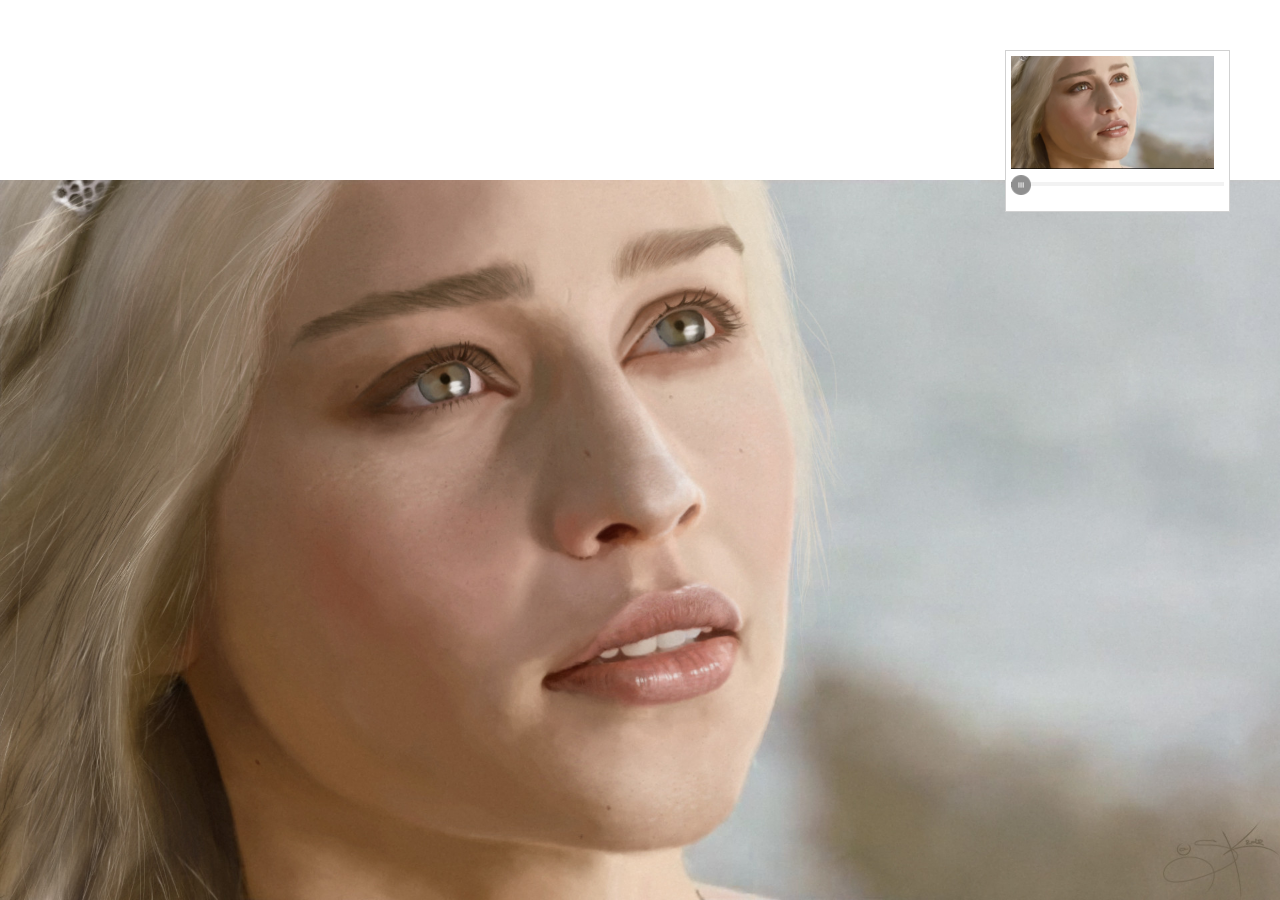
==== zoom/index.html @ 0a90b477 "ajustando arquivos" ====
<html>
<head>
	<title>Zoom</title>
	<link rel="stylesheet" href="css/reset.css" type="text/css" media="screen"/>
	<link rel="stylesheet" href="css/zoom.css" type="text/css" media="screen"/>
	<script type="text/javascript" src="js/jquery-1.11.1.min.js"></script>
	<script type="text/javascript" src="js/jquery-ui.custom.min.js"></script>
	<script type="text/javascript" src='js/zoom.js'></script>
	<script type="text/javascript">
		$(document).ready(function(){
			zoom({
		        //img : dataImg,
		        // widthImg : dataFullLargura,
		        // heightImg : dataFullAltura,
		        imgid: 'zoom',
		        responsive: true,
		        typeZoom: 'referency',
		        dimensionReferency: 120,
		        buttonDrag: true,
		        imageDrag: true,
		        heightBoxDrag: 30,
		        referencyPosition: {
		            top: '50px',
		            right: '50px'
		        },
		        //callbackZoom: true,
		        MaxZoom : 50,
		        imageZoom : true
		    });

		    // changeZoom({
		    //     img : dataImg,
		    //     widthImg : dataFullLargura,
		    //     heightImg : dataFullAltura      
		    // })
		});
		
	</script>
</head>
<body>
	<div id="imagemDestacada">
		<img src="img/dany.jpg"  id="zoom" /> 
	</div>
</body>
</html>
---- zoom/css/zoom.css ----
.boxDrag{width: 100%;height: 20px;display: block;margin: 4px auto 0 auto;padding: 10px 0 0 0;}
.contentDrag{width: 100%;height: 4px;display: block;margin:0 auto;position: relative;background: #f2f2f2;}
.objectDrag{width: 20px;height: 20px;background: url(../img/bt-projetos-zoom.png) no-repeat left top;background-size:100% 100%;display: block;position: absolute;top: -7px;left: 0;z-index: 20;cursor: pointer;}
.lineDrag{width: 10px;height: 5px;display: block;background: #8f8f8f;position: relative;z-index: 10}
.zoomReferency{border: thin solid #d1d1d1;}
.zoomLoad{background: url(../img/zoomLoad.gif) no-repeat center center;}
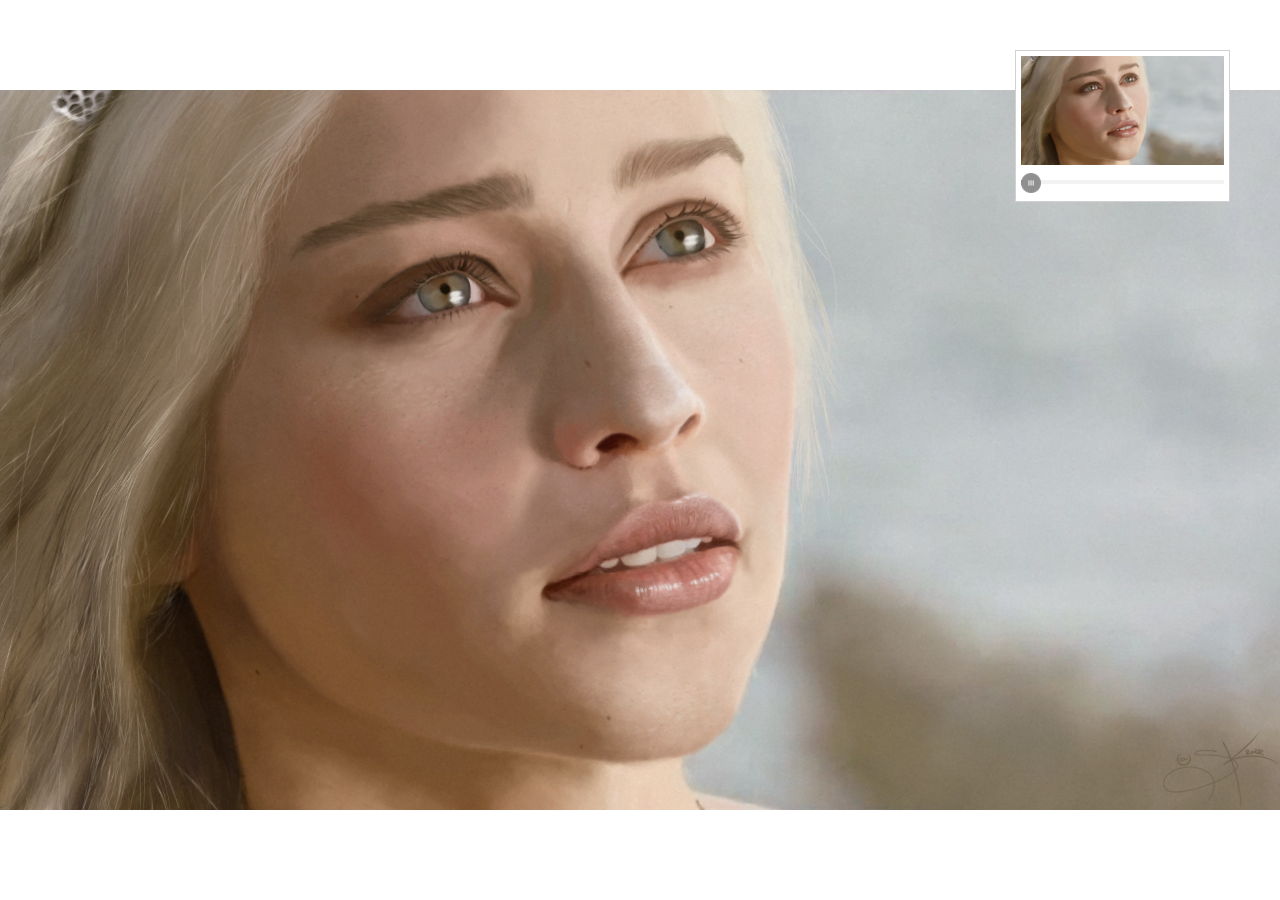
==== commit 2f9accf1: "ajustes" ====
--- a/zoom/index.html
+++ b/zoom/index.html
@@ -4,7 +4,7 @@
 	<link rel="stylesheet" href="css/reset.css" type="text/css" media="screen"/>
 	<link rel="stylesheet" href="css/zoom.css" type="text/css" media="screen"/>
 	<script type="text/javascript" src="js/jquery-1.11.1.min.js"></script>
-	<script type="text/javascript" src="js/jquery-ui.custom.min.js"></script>
+	<script type="text/javascript" src="js/jquery-ui.min.js"></script>
 	<script type="text/javascript" src='js/zoom.js'></script>
 	<script type="text/javascript">
 		$(document).ready(function(){
@@ -12,20 +12,20 @@
 		        //img : dataImg,
 		        // widthImg : dataFullLargura,
 		        // heightImg : dataFullAltura,
-		        imgid: 'zoom',
+		        // imgid: 'zoom',
 		        responsive: true,
 		        typeZoom: 'referency',
 		        dimensionReferency: 120,
 		        buttonDrag: true,
-		        imageDrag: true,
+		        // imageDrag: true,
 		        heightBoxDrag: 30,
 		        referencyPosition: {
-		            top: '50px',
-		            right: '50px'
+		             top: '50px',
+		             right: '50px'
 		        },
-		        //callbackZoom: true,
-		        MaxZoom : 50,
-		        imageZoom : true
+		        // //callbackZoom: true,
+		        // MaxZoom : 50,
+		        // imageZoom : true
 		    });
 
 		    // changeZoom({
--- a/zoom/css/zoom.css
+++ b/zoom/css/zoom.css
@@ -1,3 +1,4 @@
+.containerZoom{width: 100%;height: 100%;position: relative;display: block;overflow: hidden;}
 .boxDrag{width: 100%;height: 20px;display: block;margin: 4px auto 0 auto;padding: 10px 0 0 0;}
 .contentDrag{width: 100%;height: 4px;display: block;margin:0 auto;position: relative;background: #f2f2f2;}
 .objectDrag{width: 20px;height: 20px;background: url(../img/bt-projetos-zoom.png) no-repeat left top;background-size:100% 100%;display: block;position: absolute;top: -7px;left: 0;z-index: 20;cursor: pointer;}
